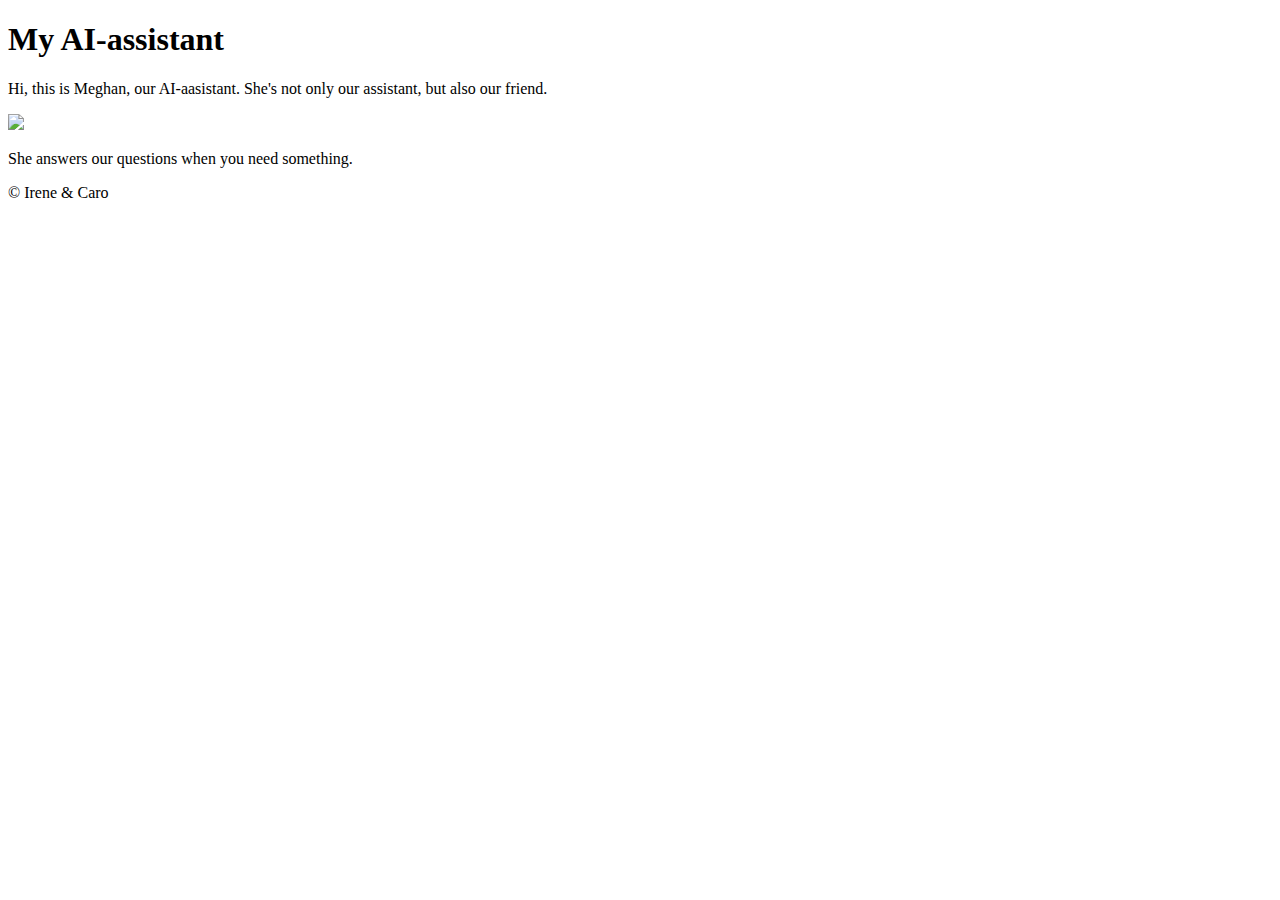
==== index.html @ 563bfe88 "tekst toegevoegt" ====
<!DOCTYPE html>
<html lang="en">
<head>
    <meta charset="UTF-8">
    <meta name="viewport" content="width=device-width, initial-scale=1.0">
    <meta http-equiv="X-UA-Compatible" content="ie=edge">
    <title>AI</title>
</head>
<body>
    <h1>My AI-assistant</h1>
    <p>Hi, this is Meghan, our AI-aasistant. She's not only our assistant, but also our friend. </p>
         <img src="./images/robot-1797548__340.png">
    <p>She answers our questions when you need something.</p>
    <footer>
        &copy; Irene & Caro
    </footer>
</body>
</html>
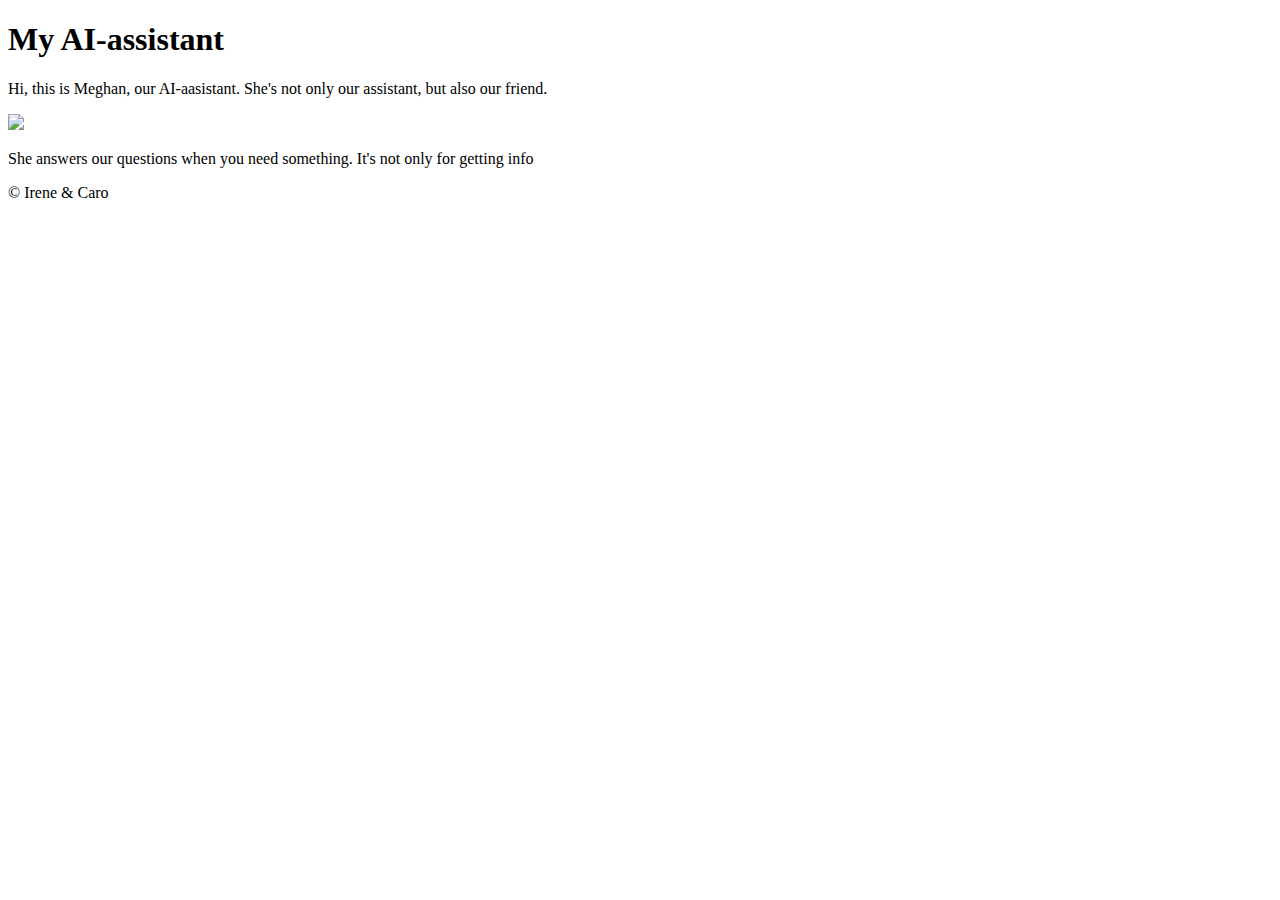
==== commit 17913221: "tekst toegevoegt" ====
--- a/index.html
+++ b/index.html
@@ -10,7 +10,7 @@
     <h1>My AI-assistant</h1>
     <p>Hi, this is Meghan, our AI-aasistant. She's not only our assistant, but also our friend. </p>
          <img src="./images/robot-1797548__340.png">
-    <p>She answers our questions when you need something.</p>
+    <p>She answers our questions when you need something. It's not only for getting info</p>
     <footer>
         &copy; Irene & Caro
     </footer>
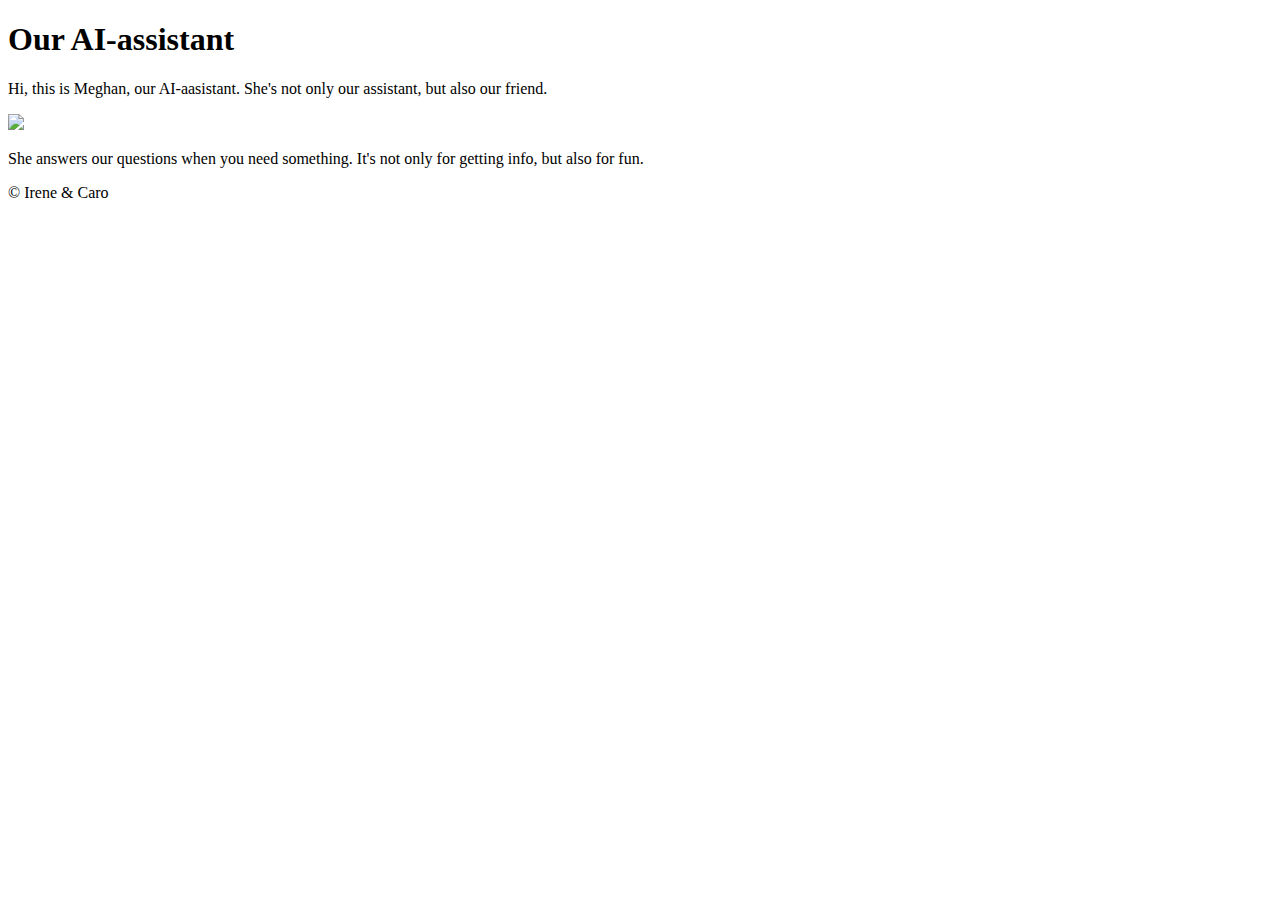
==== commit 04397c02: "tekst toegevoegt" ====
--- a/index.html
+++ b/index.html
@@ -7,10 +7,10 @@
     <title>AI</title>
 </head>
 <body>
-    <h1>My AI-assistant</h1>
+    <h1>Our AI-assistant</h1>
     <p>Hi, this is Meghan, our AI-aasistant. She's not only our assistant, but also our friend. </p>
          <img src="./images/robot-1797548__340.png">
-    <p>She answers our questions when you need something. It's not only for getting info</p>
+    <p>She answers our questions when you need something. It's not only for getting info, but also for fun.</p>
     <footer>
         &copy; Irene & Caro
     </footer>
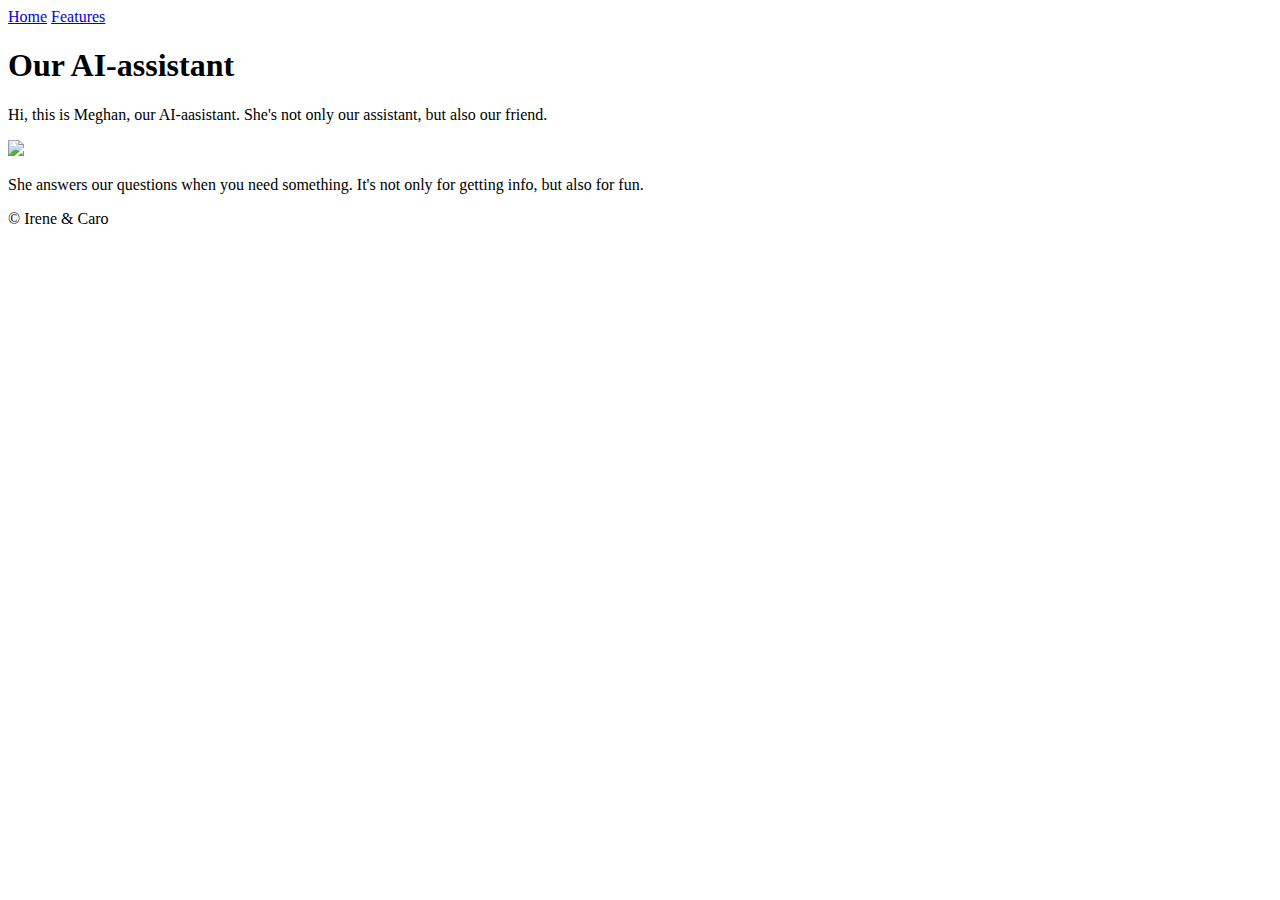
==== commit a94e55d3: "features toegevoegt" ====
--- a/index.html
+++ b/index.html
@@ -7,6 +7,10 @@
     <title>AI</title>
 </head>
 <body>
+    <nav>
+            <a href="index.html">Home</a>
+            <a href="features.html">Features</a>
+    </nav>
     <h1>Our AI-assistant</h1>
     <p>Hi, this is Meghan, our AI-aasistant. She's not only our assistant, but also our friend. </p>
          <img src="./images/robot-1797548__340.png">
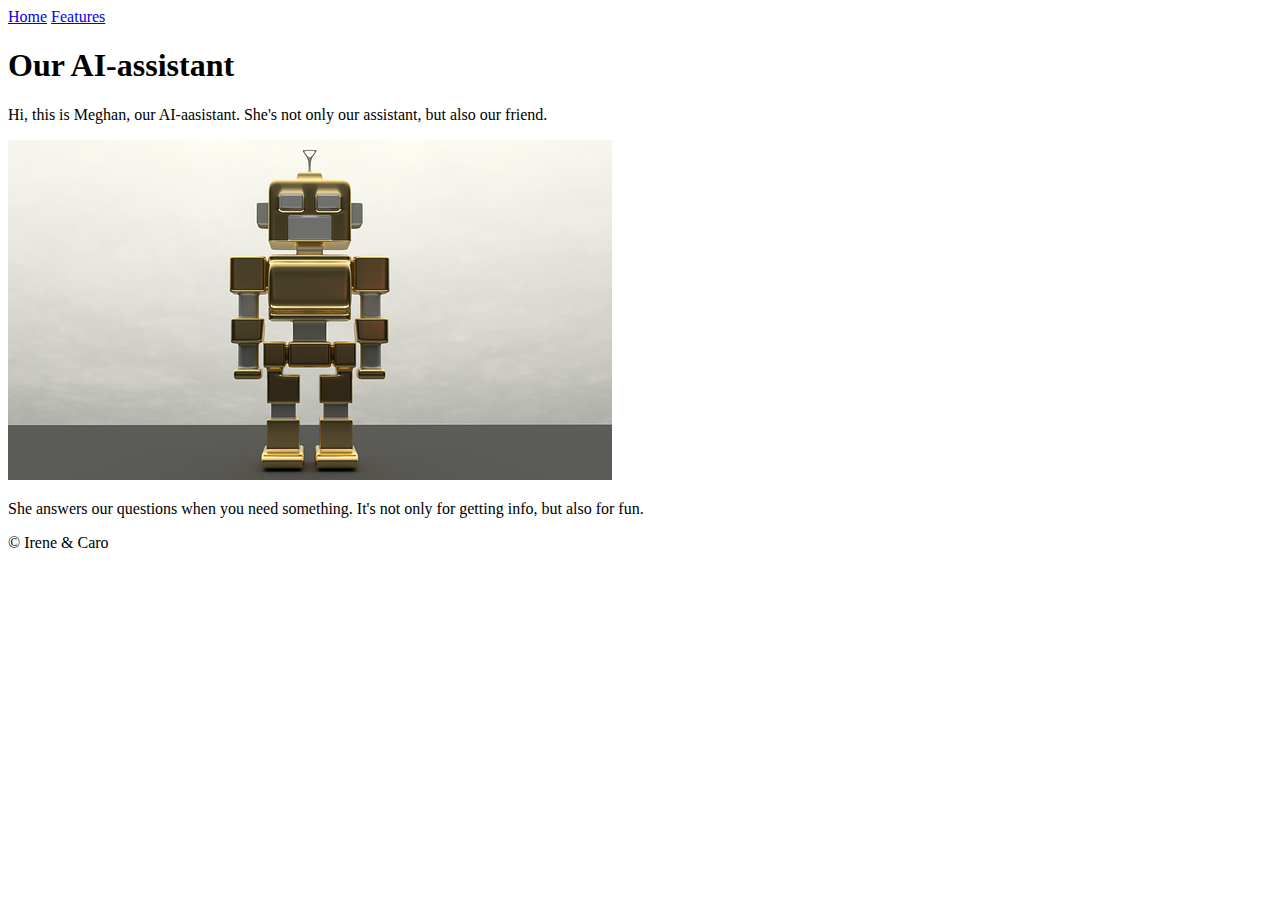
==== commit f8df9431: "Add link to reset.css" ====
--- a/index.html
+++ b/index.html
@@ -4,6 +4,7 @@
     <meta charset="UTF-8">
     <meta name="viewport" content="width=device-width, initial-scale=1.0">
     <meta http-equiv="X-UA-Compatible" content="ie=edge">
+    <link rel="stylesheet" type="text/css" href="reset.css">
     <title>AI</title>
 </head>
 <body>
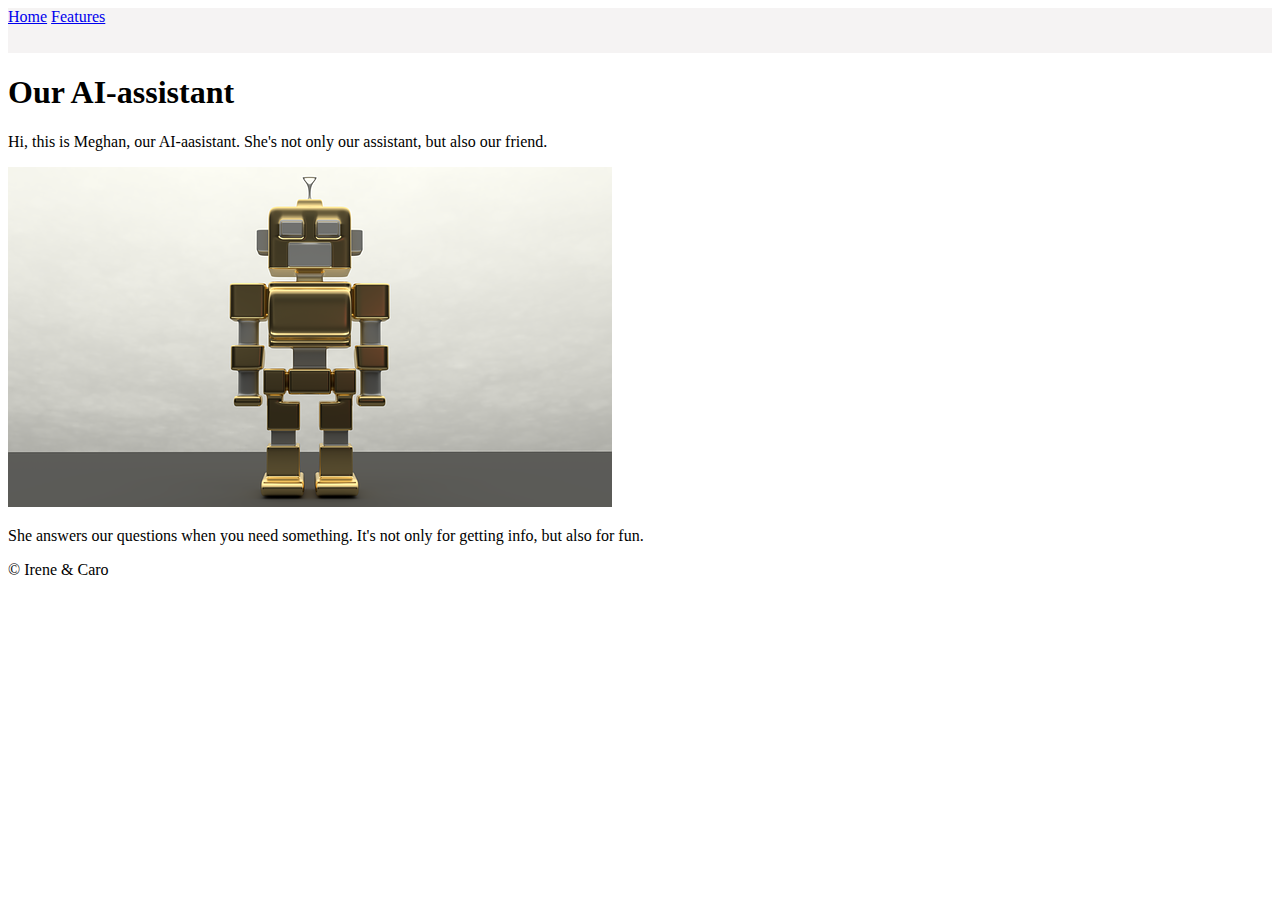
==== commit 0e382e3b: "Add font family Open Sans" ====
--- a/index.html
+++ b/index.html
@@ -5,6 +5,8 @@
     <meta name="viewport" content="width=device-width, initial-scale=1.0">
     <meta http-equiv="X-UA-Compatible" content="ie=edge">
     <link rel="stylesheet" type="text/css" href="reset.css">
+    <link rel="stylesheet" type="text/css" href="style.css">
+    <link href="https://fonts.googleapis.com/css?family=Open+Sans" rel="stylesheet">
     <title>AI</title>
 </head>
 <body>
--- a/style.css
+++ b/style.css
@@ -0,0 +1,4 @@
+nav {
+    background-color: #F5F3F3;
+    height: 5vh;
+}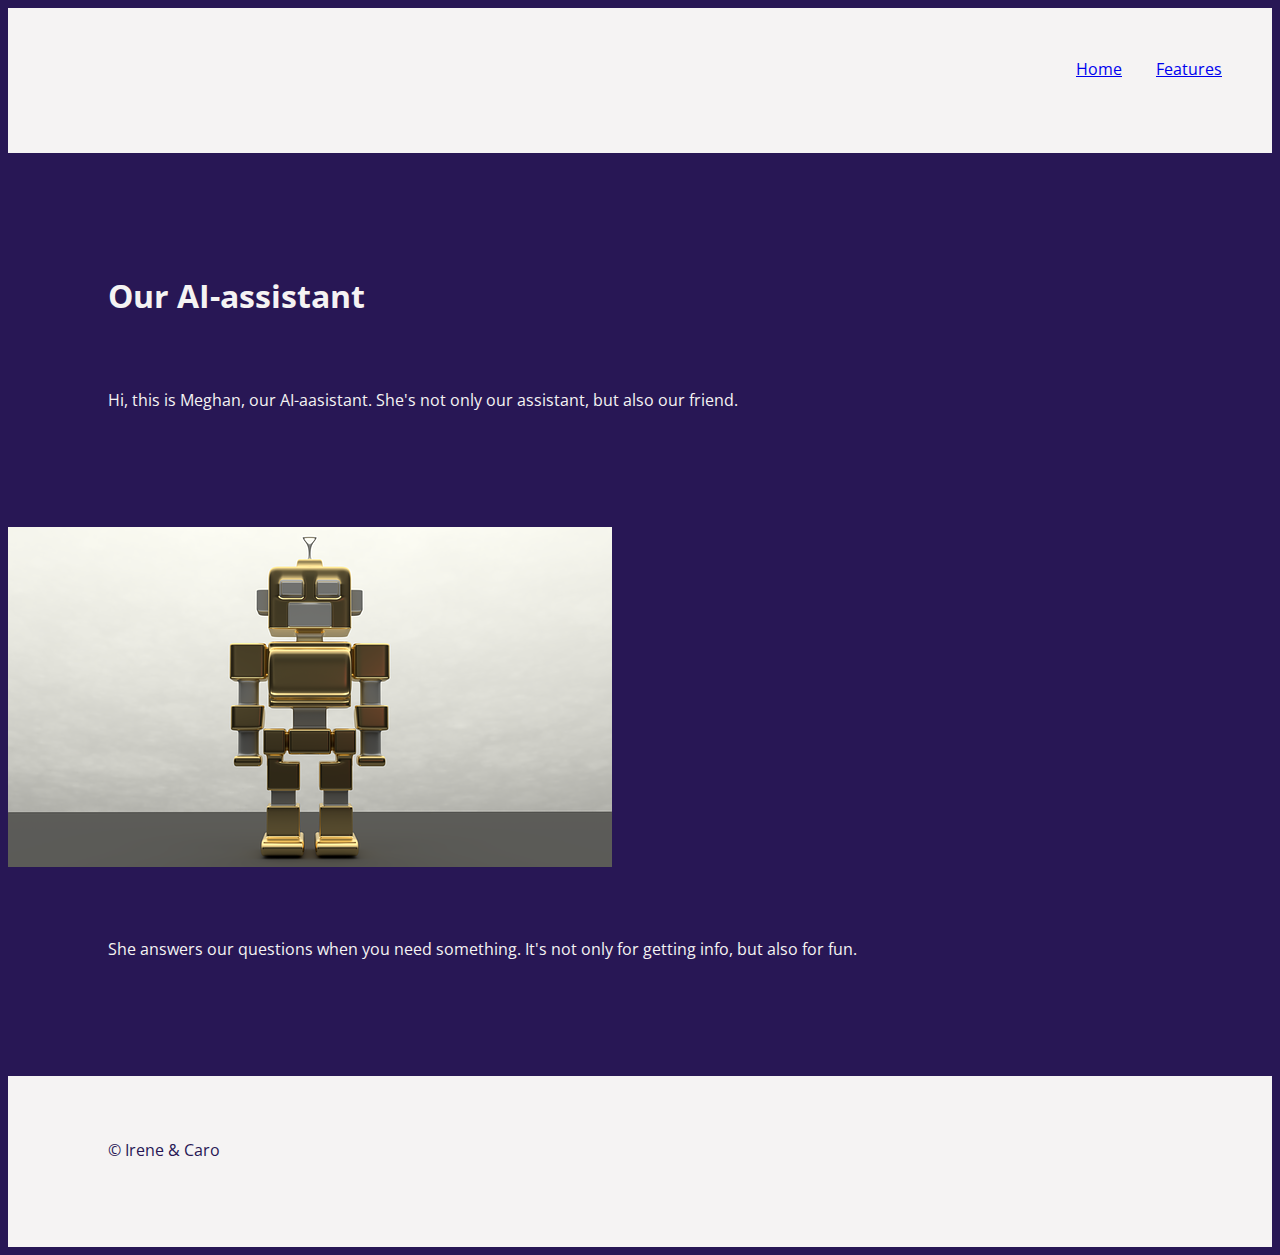
==== commit 44d8a80b: "Add class to img" ====
--- a/index.html
+++ b/index.html
@@ -16,7 +16,7 @@
     </nav>
     <h1>Our AI-assistant</h1>
     <p>Hi, this is Meghan, our AI-aasistant. She's not only our assistant, but also our friend. </p>
-         <img src="./images/robot-1797548__340.png">
+         <img class="robot" src="./images/robot-1797548__340.png">
     <p>She answers our questions when you need something. It's not only for getting info, but also for fun.</p>
     <footer>
         &copy; Irene & Caro
--- a/style.css
+++ b/style.css
@@ -1,4 +1,58 @@
+body {
+    font-family: 'Open Sans', sans-serif;
+    background-color: #281755;
+    color: #F5F3F3;
+    overflow-x: hidden;
+}
 nav {
     background-color: #F5F3F3;
     height: 5vh;
+    padding: 5% 5%;
+    text-align: right;
+}
+h1, h2, p, div {
+    padding: 5% 5%;
+}
+nav a {
+    padding-left: 30px;
+}
+footer {
+    display: block;
+    background-color: #F5F3F3;
+    color: #281755;
+    height: 5vh;
+    padding: 5% 5%;
+}
+
+/*Tablet*/
+@media only screen and (min-width: 600px) {
+    h1, h2, p, div {
+        padding: 100px;
+    }
+    h1, h2, div {
+        padding-bottom: 0px;
+    }
+    p {
+        padding-top: 50px;
+    }
+    li {
+        list-style-type: none;
+    }
+    .joke img {
+        width: 50%;
+        height: 50%;
+    }
+    .question img{
+        width: 50%;
+        height: 50%;
+    }
+    footer {
+        padding-left: 100px;
+        padding-right: 100px;
+    }
+}
+@media only screen and (min-width: 1000px) {
+    nav {
+        padding: 50px;
+    }
 }